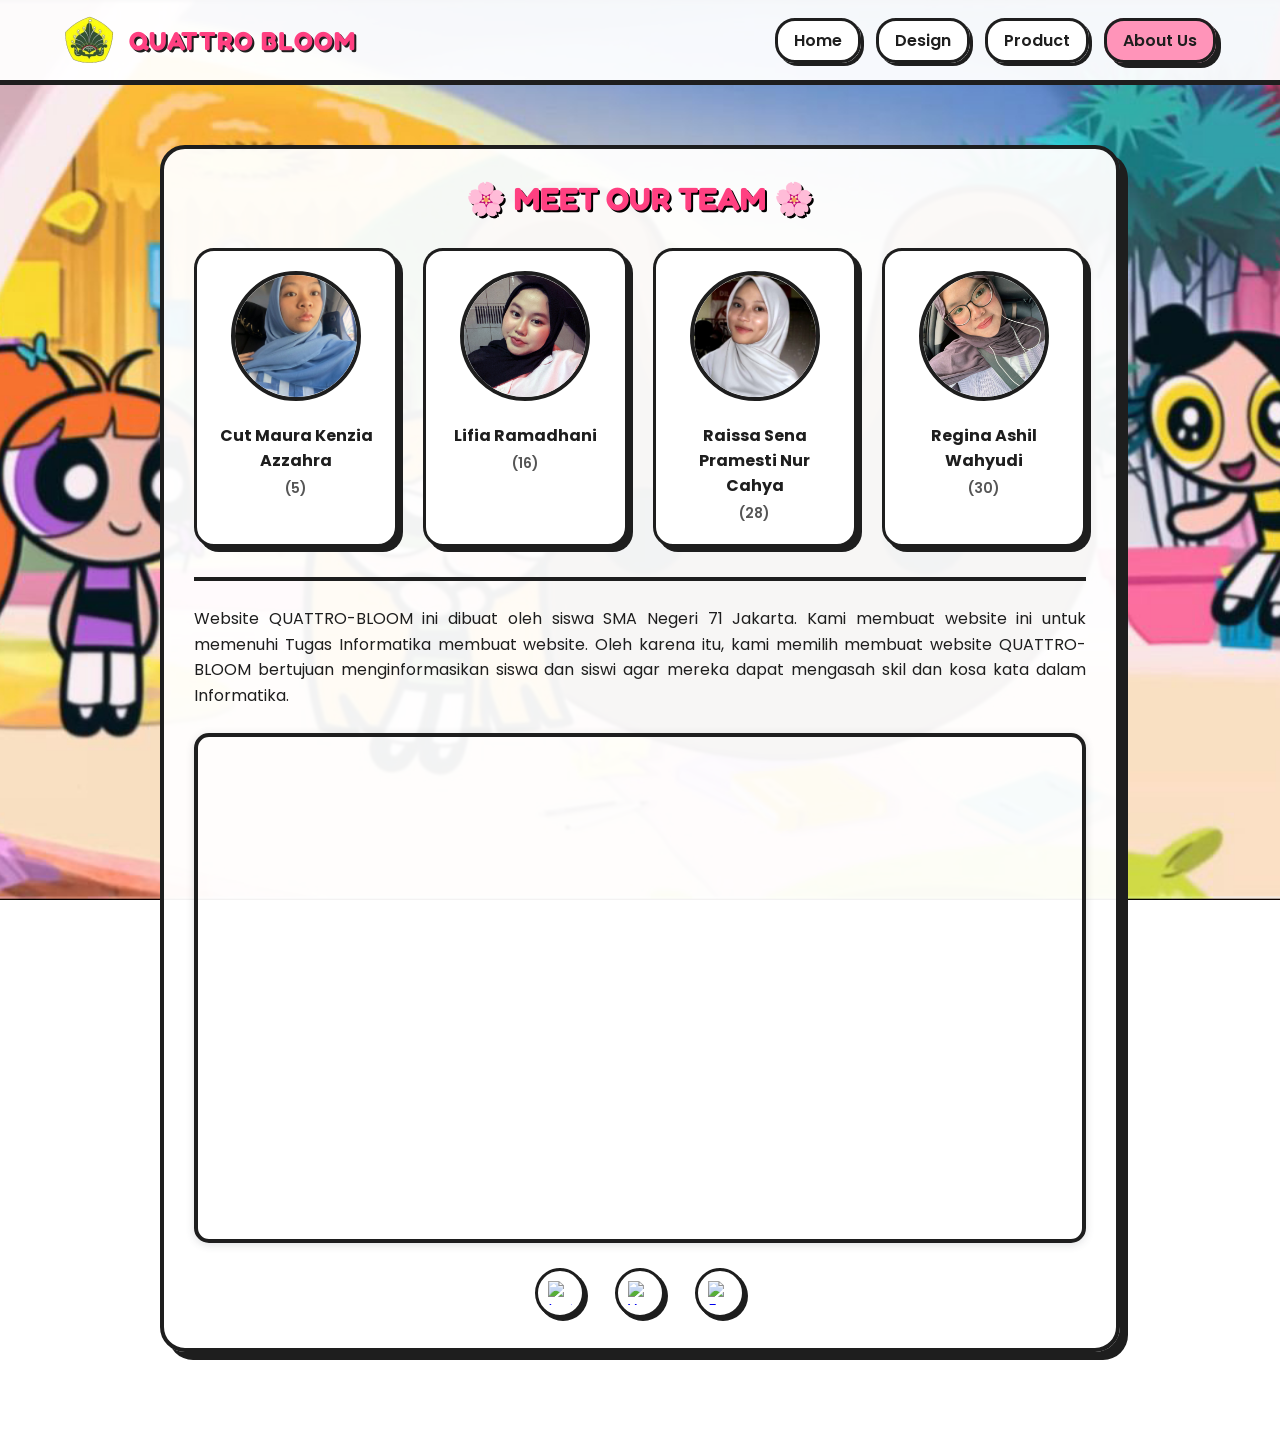
==== about.html @ 0a177903 "Fix image file names to match case sensitivity" ====
<!DOCTYPE html>
<html lang="id">
<head>
    <meta charset="UTF-8">
    <meta name="viewport" content="width=device-width, initial-scale=1.0">
    <title>QUATTRO BLOOM - About Us</title>
    <link rel="stylesheet" href="style.css">
</head>
<body>

      <audio autoplay loop>
        <source src="src/supershy.mp3" type="audio/mp3">
      </audio>

    <header>
        <div class="logo-container">
            <img src="src/logosman71.png" alt="Logo SMAN 71" class="logo-school">
            <span class="site-title">QUATTRO BLOOM</span>
        </div>
        <nav>
            <ul>
                <li><a href="index.html">Home</a></li>
                <li><a href="design.html">Design</a></li>
                <li><a href="product.html">Product</a></li>
                <li><a href="about.html" class="active">About Us</a></li>
            </ul>
        </nav>
    </header>

    <main class="container">
        <div class="card-panel">
            <h2 class="text-center" style="font-size: 32px; color: var(--blossom-dark); text-shadow: 2px 2px 0 #000; margin-bottom: 30px;">🌸 MEET OUR TEAM 🌸</h2>
            
            <div class="about-grid">
                <div class="member-card" onmouseenter="playCuteSound(440)">
                    <img src="src/Ken.jpg" alt="Cut Maura" class="member-photo" onerror="this.src='https://placehold.co/150x150/ff94b9/ffffff?text=Photo'">
                    <div class="member-name">Cut Maura Kenzia Azzahra</div>
                    <div class="member-absent">(5)</div>
                </div>

                <div class="member-card" onmouseenter="playCuteSound(554.37)">
                    <img src="src/Lifia.jpg" alt="Lifia" class="member-photo" onerror="this.src='https://placehold.co/150x150/9bd0f5/ffffff?text=Photo'">
                    <div class="member-name">Lifia Ramadhani</div>
                    <div class="member-absent">(16)</div>
                </div>

                <div class="member-card" onmouseenter="playCuteSound(659.25)">
                    <img src="src/Raissa.jpg" alt="Raissa" class="member-photo" onerror="this.src='https://placehold.co/150x150/a3e37b/ffffff?text=Photo'">
                    <div class="member-name">Raissa Sena Pramesti Nur Cahya</div>
                    <div class="member-absent">(28)</div>
                </div>

                <div class="member-card" onmouseenter="playCuteSound(880)">
                    <img src="src/Regina.jpg" alt="Regina" class="member-photo" onerror="this.src='https://placehold.co/150x150/ff4081/ffffff?text=Photo'">
                    <div class="member-name">Regina Ashil Wahyudi</div>
                    <div class="member-absent">(30)</div>
                </div>
            </div>

            <hr style="border: 2px solid var(--power-black); margin: 25px 0;">

            <p class="about-desc">
                Website QUATTRO-BLOOM ini dibuat oleh siswa SMA Negeri 71 Jakarta. Kami membuat website ini untuk memenuhi Tugas Informatika membuat website. Oleh karena itu, kami memilih membuat website QUATTRO-BLOOM bertujuan menginformasikan siswa dan siswi agar mereka dapat mengasah skil dan kosa kata dalam Informatika.
            </p>

            <div class="canva-wrapper">
                <iframe loading="lazy" src="https://www.canva.com/design/DAHLd6Bq4uE/naSYenz0Zz470BYmXbyegg/view?embed" allowfullscreen="allowfullscreen" allow="fullscreen"></iframe>
            </div>

            <div class="social-footer">
                <a href="https://instagram.com/sman71jakarta" target="_blank" class="social-icon" title="Instagram SMAN 71">
                    <img src="https://cdn-icons-png.flaticon.com/512/174/174855.png" alt="Instagram">
                </a>
                <a href="https://www.youtube.com/@sman71jakarta32" target="_blank" class="social-icon" title="YouTube SMAN 71">
                    <img src="https://cdn-icons-png.flaticon.com/512/174/174883.png" alt="YouTube">
                </a>
                <a href="https://mail.google.com/mail/?view=cm&fs=1&to=smatujuhsatu@gmail.com" target="_blank" class="social-icon" title="Email SMAN 71">
                    <img src="https://cdn-icons-png.flaticon.com/512/281/281769.png" alt="Email">
                </a>
            </div>
        </div>
    </main>

    <script>
        window.addEventListener('click', () => {
            const audio = document.getElementById('bgMusic');
            if(audio.paused) { audio.play(); }
        });

        // Web Audio API Synthesizer - Mengeluarkan suara pop-unik saat foto disentuh cursor
        function playCuteSound(frequency) {
            try {
                const AudioContext = window.AudioContext || window.webkitAudioContext;
                const ctx = new AudioContext();
                
                const osc = ctx.createOscillator();
                const gain = ctx.createGain();
                
                // Menggunakan tipe gelombang triangle agar suaranya imut/retro 8-bit
                osc.type = 'triangle';
                osc.frequency.setValueAtTime(frequency, ctx.currentTime);
                // Pitch bending effect (suara menanjak imut)
                osc.frequency.exponentialRampToValueAtTime(frequency * 1.5, ctx.currentTime + 0.15);
                
                gain.gain.setValueAtTime(0.15, ctx.currentTime);
                gain.gain.exponentialRampToValueAtTime(0.01, ctx.currentTime + 0.15);
                
                osc.connect(gain);
                gain.connect(ctx.destination);
                
                osc.start();
                osc.stop(ctx.currentTime + 0.16);
            } catch(e) {
                console.log("Audio API belum diizinkan interaksi sistem.");
            }
        }
    </script>
</body>
</html>
---- style.css ----
/* Google Fonts */
@import url('https://fonts.googleapis.com/css2?family=Fredoka:wght@300..700&family=Poppins:wght@400;600;800&display=swap');

:root {
    --blossom-pink: #FF94B9;
    --blossom-dark: #FF4081;
    --bubbles-blue: #9BD0F5;
    --buttercup-green: #A3E37B;
    --power-black: #1E1E1E;
    --power-white: #FFFFFF;
}

* {
    margin: 0;
    padding: 0;
    box-sizing: border-box;
    font-family: 'Poppins', sans-serif;
}

body {
    background: url("src/bg_powerpuff-girls.jpg") no-repeat center center fixed;
    background-size: cover;
    color: var(--power-black);
    min-height: 100/vh;
}

/* Header & Navigation */
header {
    background-color: rgba(255, 255, 255, 0.95);
    border-bottom: 5px solid var(--power-black);
    padding: 15px 5%;
    display: flex;
    justify-content: space-between;
    align-items: center;
    position: sticky;
    top: 0;
    z-index: 1000;
}

.logo-container {
    display: flex;
    align-items: center;
    gap: 15px;
}

.logo-school {
    height: 50px;
    object-fit: contain;
}

.site-title {
    font-family: 'Fredoka', sans-serif;
    font-size: 26px;
    font-weight: 800;
    color: var(--blossom-dark);
    text-shadow: 2px 2px 0px var(--power-black);
    letter-spacing: 1px;
}

nav ul {
    display: flex;
    list-style: none;
    gap: 15px;
}

nav ul li a {
    text-decoration: none;
    font-weight: 600;
    color: var(--power-black);
    padding: 8px 16px;
    border: 3px solid var(--power-black);
    border-radius: 20px;
    background-color: var(--power-white);
    transition: all 0.2s ease;
    box-shadow: 3px 3px 0px var(--power-black);
}

nav ul li a:hover, nav ul li a.active {
    background-color: var(--blossom-pink);
    transform: translate(-2px, -2px);
    box-shadow: 5px 5px 0px var(--power-black);
}

/* Main Layout Containers */
.container {
    max-width: 1000px;
    margin: 40px auto;
    padding: 20px;
}

.card-panel {
    background: rgba(255, 255, 255, 0.95);
    border: 4px solid var(--power-black);
    border-radius: 25px;
    padding: 30px;
    box-shadow: 8px 8px 0px var(--power-black);
    margin-bottom: 30px;
}

h1, h2, h3 {
    font-family: 'Fredoka', sans-serif;
    margin-bottom: 20px;
}

.text-center {
    text-align: center;
}

/* Custom Powerpuff Buttons */
.ppg-btn {
    font-family: 'Fredoka', sans-serif;
    font-size: 18px;
    font-weight: 700;
    padding: 10px 25px;
    border: 3px solid var(--power-black);
    border-radius: 50px;
    cursor: pointer;
    box-shadow: 4px 4px 0px var(--power-black);
    transition: all 0.1s ease;
    background-color: var(--bubbles-blue);
}

.ppg-btn:hover {
    transform: translate(-2px, -2px);
    box-shadow: 6px 6px 0px var(--power-black);
}

.ppg-btn:active {
    transform: translate(2px, 2px);
    box-shadow: 2px 2px 0px var(--power-black);
}

/* Canva Embed Styling */
.canva-wrapper {
    position: relative;
    width: 100%;
    height: 0;
    padding-top: 56.2500%;
    box-shadow: 0 2px 8px 0 rgba(63,69,81,0.16);
    margin-top: 25px;
    border: 4px solid var(--power-black);
    border-radius: 15px;
    overflow: hidden;
}

.canva-wrapper iframe {
    position: absolute;
    width: 100%;
    height: 100%;
    top: 0;
    left: 0;
    border: none;
    padding: 0;
    margin: 0;
}

/* About Page Specific Styles */
.about-grid {
    display: grid;
    grid-template-columns: repeat(auto-fit, minmax(200px, 1fr));
    gap: 25px;
    margin-bottom: 30px;
}

.member-card {
    background: var(--power-white);
    border: 3px solid var(--power-black);
    border-radius: 20px;
    padding: 20px;
    text-align: center;
    box-shadow: 5px 5px 0px var(--power-black);
    transition: all 0.3s cubic-bezier(0.175, 0.885, 0.32, 1.275);
}

.member-photo {
    width: 130px;
    height: 130px;
    border-radius: 50%;
    border: 4px solid var(--power-black);
    object-fit: cover;
    margin-bottom: 15px;
    transition: transform 0.3s ease;
}

/* Hover effect requested */
.member-card:hover {
    transform: scale(1.08);
    box-shadow: 8px 8px 0px var(--power-black);
    background-color: var(--buttercup-green);
}

.member-card:hover .member-photo {
    transform: scale(1.1);
}

.member-name {
    font-weight: 700;
    font-size: 16px;
    margin-bottom: 5px;
}

.member-absent {
    font-size: 14px;
    color: #555;
    font-weight: 600;
}

.about-desc {
    font-size: 16px;
    line-height: 1.6;
    text-align: justify;
}

/* Social Media Footer Section */
.social-footer {
    display: flex;
    justify-content: center;
    gap: 30px;
    margin-top: 25px;
}

.social-icon {
    width: 50px;
    height: 50px;
    border: 3px solid var(--power-black);
    border-radius: 50%;
    display: flex;
    justify-content: center;
    align-items: center;
    background-color: var(--power-white);
    box-shadow: 3px 3px 0px var(--power-black);
    transition: all 0.2s ease;
}

.social-icon:hover {
    transform: translateY(-4px);
    box-shadow: 5px 5px 0px var(--power-black);
    background-color: var(--blossom-pink);
}

.social-icon img {
    width: 24px;
    height: 24px;
}

/* Game Styles (Product) */
.game-box {
    text-align: center;
    padding: 20px;
}

.scrambled-word {
    font-family: 'Fredoka', sans-serif;
    font-size: 36px;
    letter-spacing: 5px;
    color: var(--blossom-dark);
    text-shadow: 2px 2px 0px var(--power-black);
    margin: 20px 0;
    background: #f0f0f0;
    padding: 10px;
    border: 3px dashed var(--power-black);
    border-radius: 10px;
    display: inline-block;
}

.game-input {
    width: 80%;
    max-width: 300px;
    padding: 10px 15px;
    font-size: 18px;
    border: 3px solid var(--power-black);
    border-radius: 10px;
    outline: none;
    margin-bottom: 15px;
    text-align: center;
}

.hint-box {
    background-color: #fff3cd;
    border: 2px solid var(--power-black);
    padding: 10px;
    border-radius: 10px;
    margin: 15px auto;
    max-width: 500px;
    font-style: italic;
}

.score-board {
    display: flex;
    justify-content: space-around;
    font-weight: 700;
    margin-bottom: 20px;
    font-size: 18px;
}
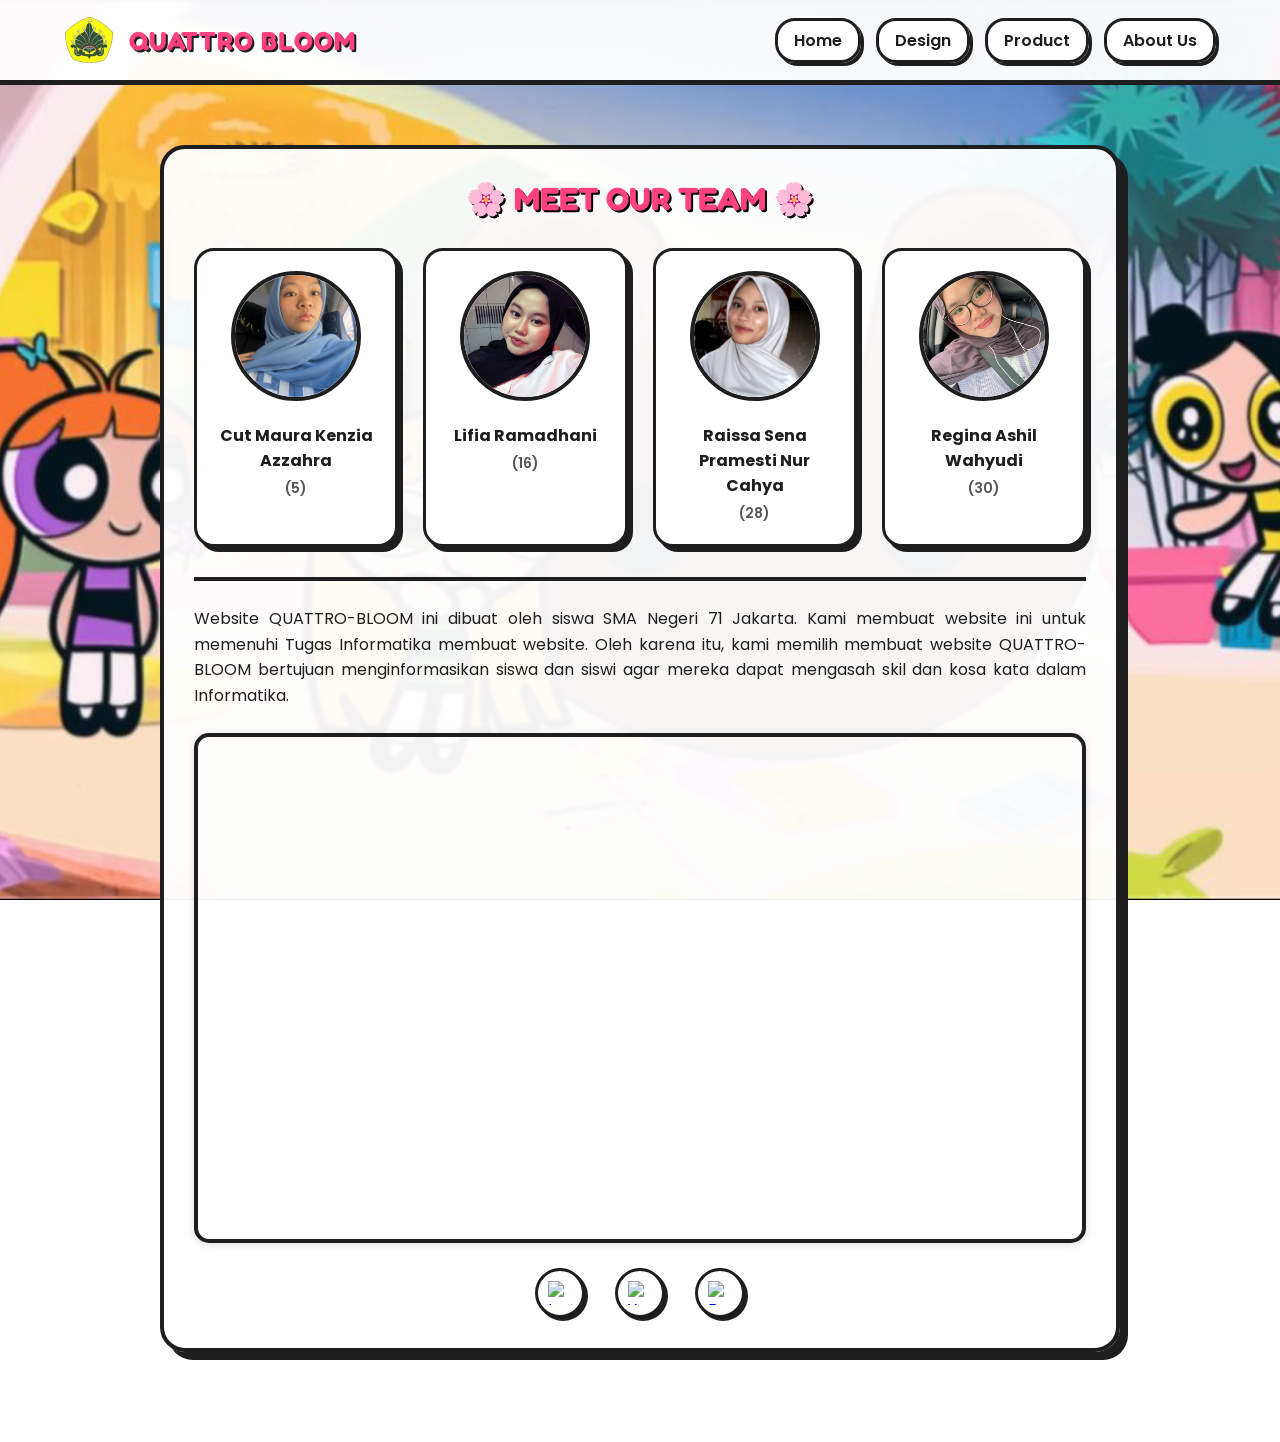
==== commit 0224f403: "Update navigation links to use target='_self'" ====
--- a/about.html
+++ b/about.html
@@ -19,10 +19,10 @@
         </div>
         <nav>
             <ul>
-                <li><a href="index.html">Home</a></li>
-                <li><a href="design.html">Design</a></li>
-                <li><a href="product.html">Product</a></li>
-                <li><a href="about.html" class="active">About Us</a></li>
+                <li><a href="home.html" target="_self">Home</a></li>
+                <li><a href="design.html" target="_self">Design</a></li>
+                <li><a href="product.html" target="_self">Product</a></li>
+                <li><a href="about.html" target="_self">About Us</a></li>
             </ul>
         </nav>
     </header>
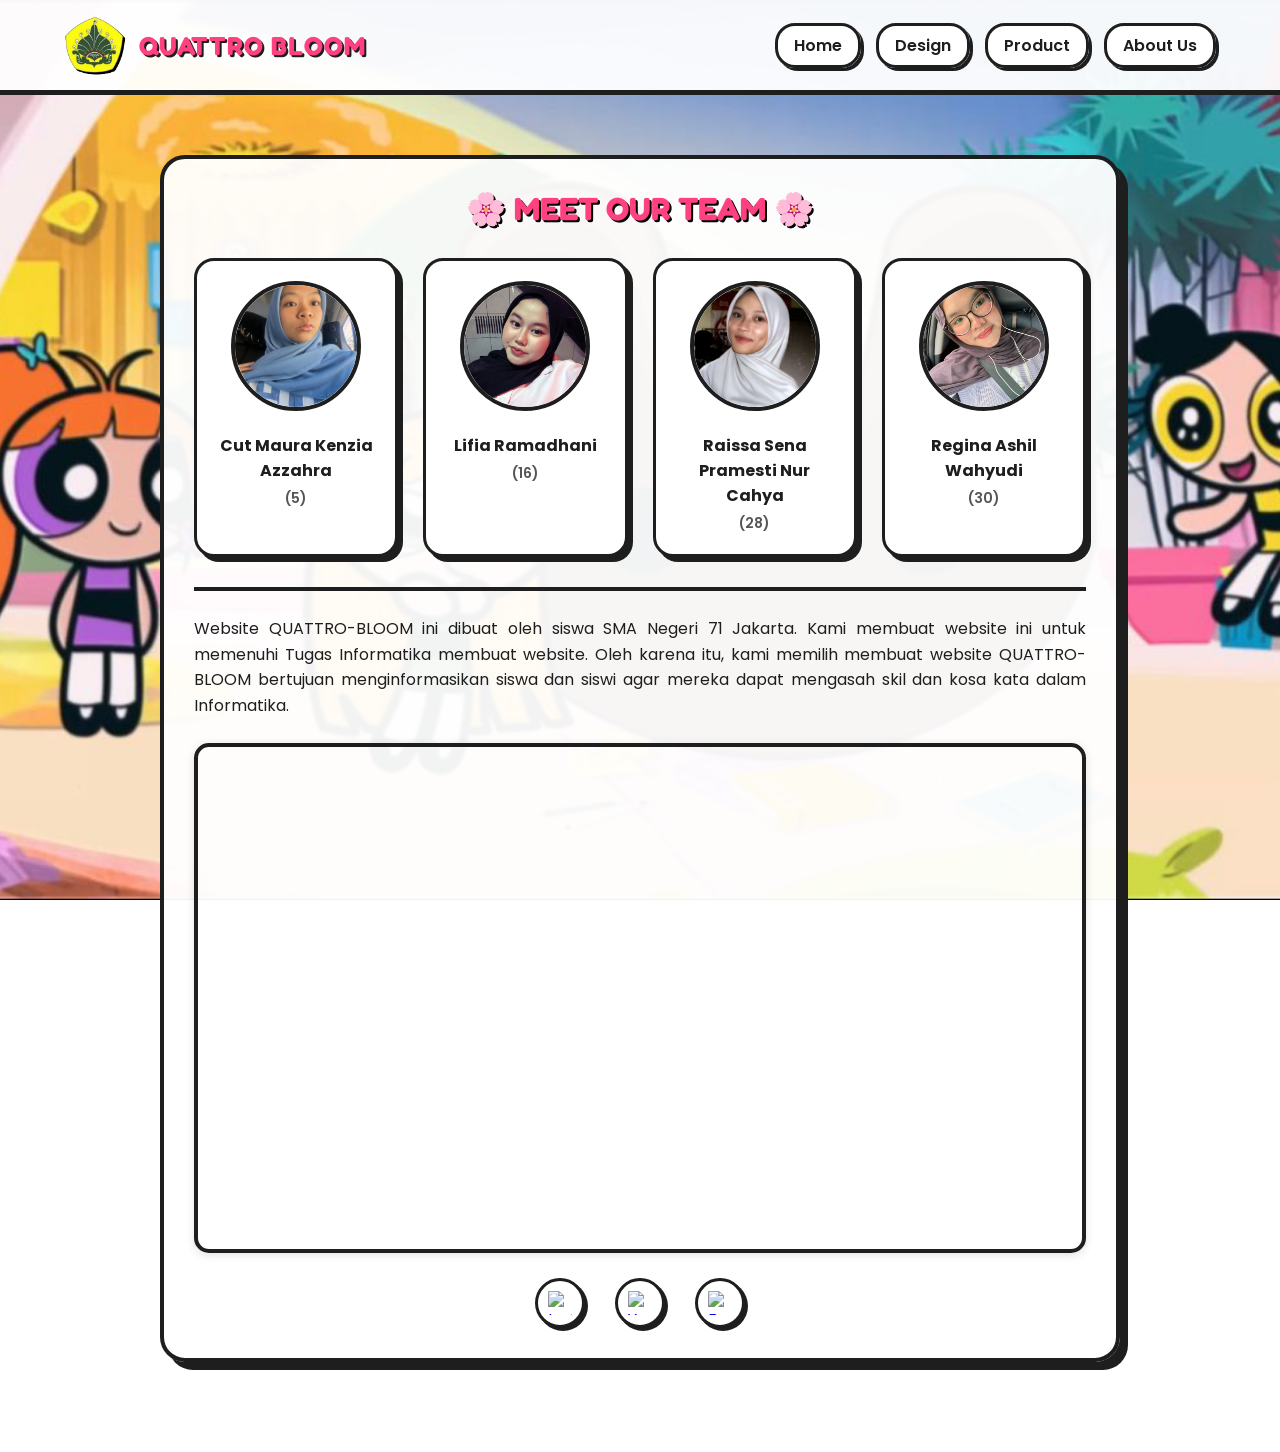
==== commit 8c900599: "Update about.html" ====
--- a/about.html
+++ b/about.html
@@ -7,11 +7,6 @@
     <link rel="stylesheet" href="style.css">
 </head>
 <body>
-
-      <audio autoplay loop>
-        <source src="src/supershy.mp3" type="audio/mp3">
-      </audio>
-
     <header>
         <div class="logo-container">
             <img src="src/logosman71.png" alt="Logo SMAN 71" class="logo-school">
--- a/style.css
+++ b/style.css
@@ -40,12 +40,15 @@
 .logo-container {
     display: flex;
     align-items: center;
-    gap: 15px;
+    gap: 15px; /* Jarak antara logo dan tulisan QUATTRO BLOOM */
 }
 
 .logo-school {
-    height: 50px;
+    height: 60px; /* Ukuran diperbesar sedikit */
+    width: auto;
     object-fit: contain;
+    /* Efek garis tebal khas Powerpuff Girls */
+    filter: drop-shadow(2px 2px 0px #000); 
 }
 
 .site-title {
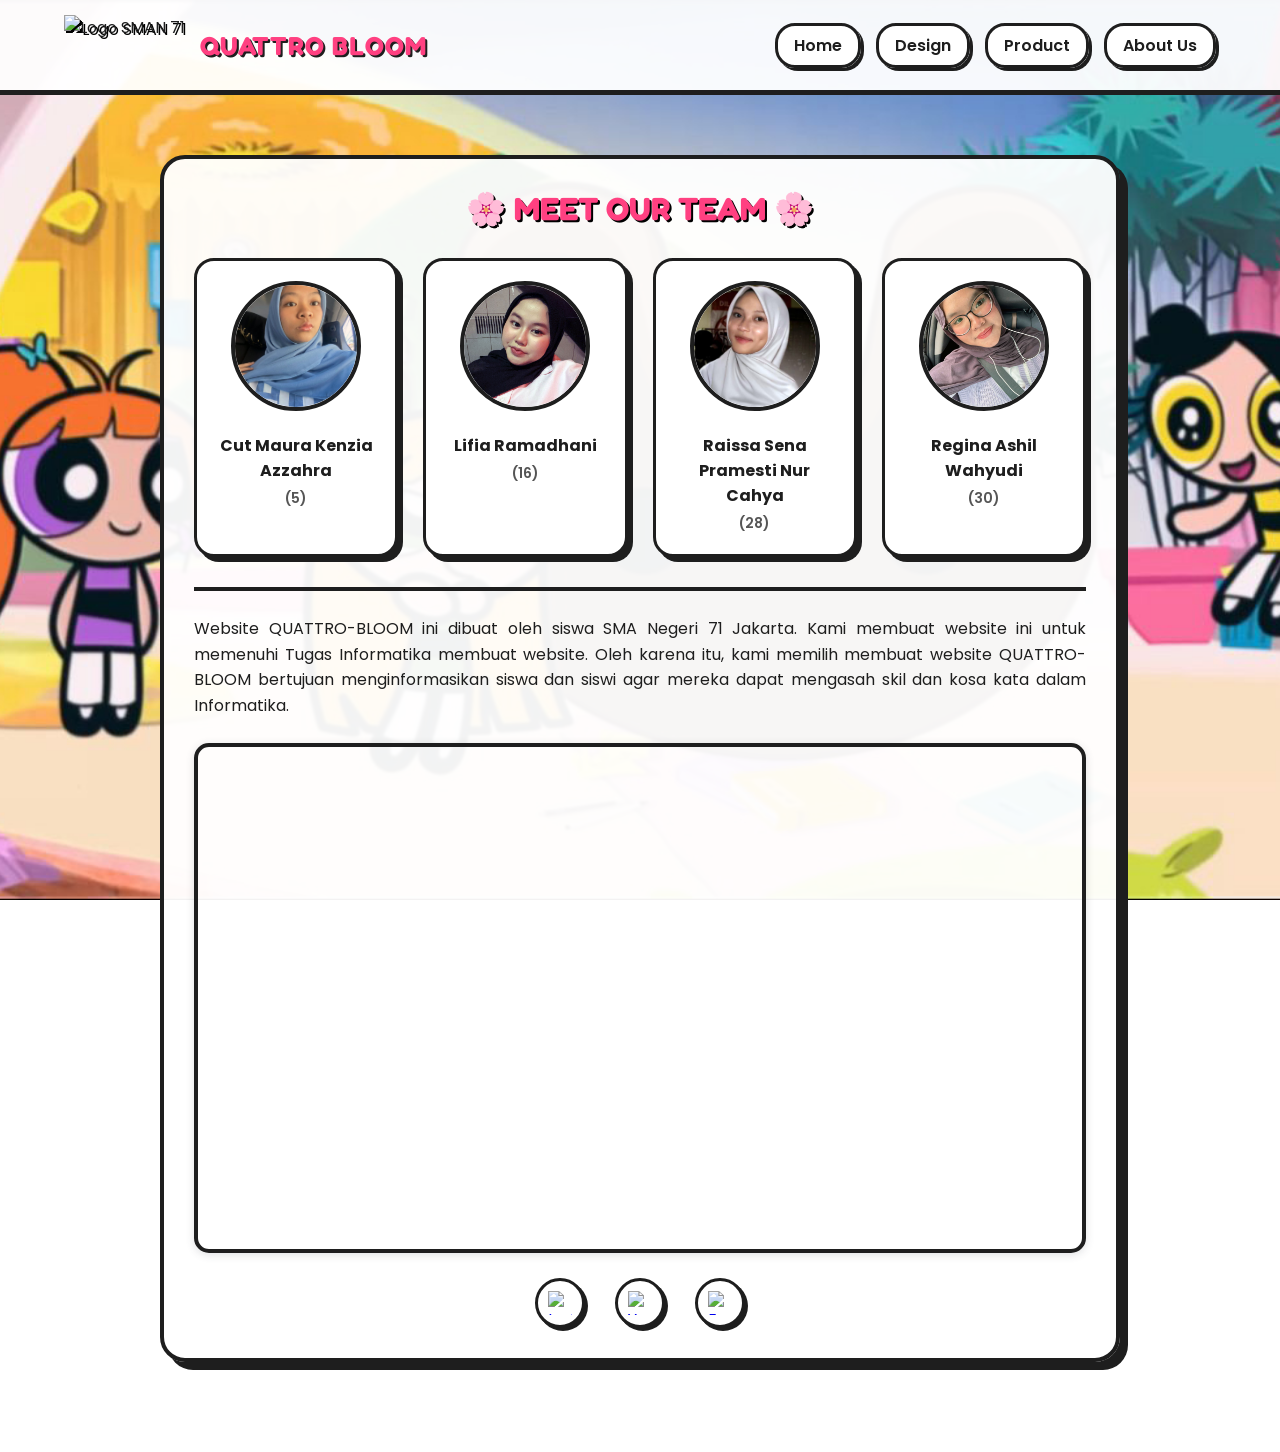
==== commit 2e70afaa: "Update logo image source in about.html" ====
--- a/about.html
+++ b/about.html
@@ -9,7 +9,7 @@
 <body>
     <header>
         <div class="logo-container">
-            <img src="src/logosman71.png" alt="Logo SMAN 71" class="logo-school">
+            <img src="src/favicon.ico" alt="Logo SMAN 71" class="logo-school">
             <span class="site-title">QUATTRO BLOOM</span>
         </div>
         <nav>
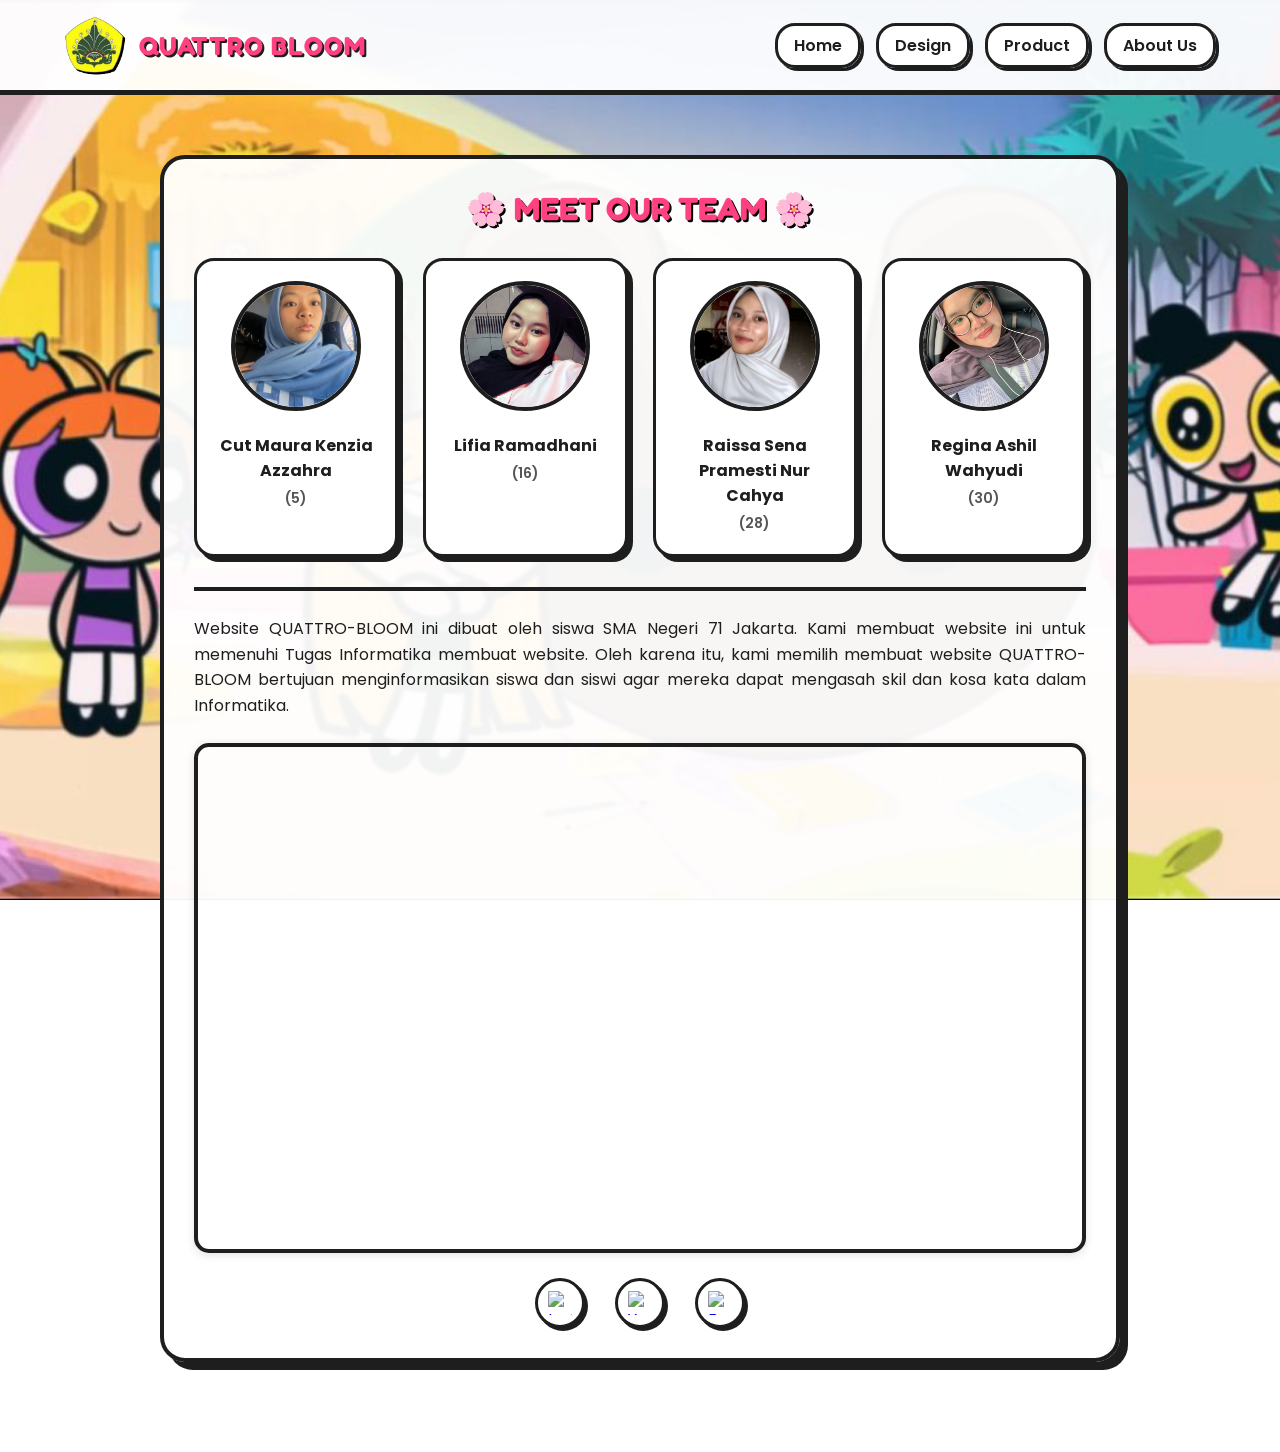
==== commit b0b0dc62: "Update logo image source in about.html" ====
--- a/about.html
+++ b/about.html
@@ -4,12 +4,13 @@
     <meta charset="UTF-8">
     <meta name="viewport" content="width=device-width, initial-scale=1.0">
     <title>QUATTRO BLOOM - About Us</title>
+    <link rel="icon" type="image/x-icon" href="src/favicon.ico">
     <link rel="stylesheet" href="style.css">
 </head>
 <body>
     <header>
         <div class="logo-container">
-            <img src="src/favicon.ico" alt="Logo SMAN 71" class="logo-school">
+            <img src="src/logosman71.png" alt="Logo SMAN 71" class="logo-school">
             <span class="site-title">QUATTRO BLOOM</span>
         </div>
         <nav>
